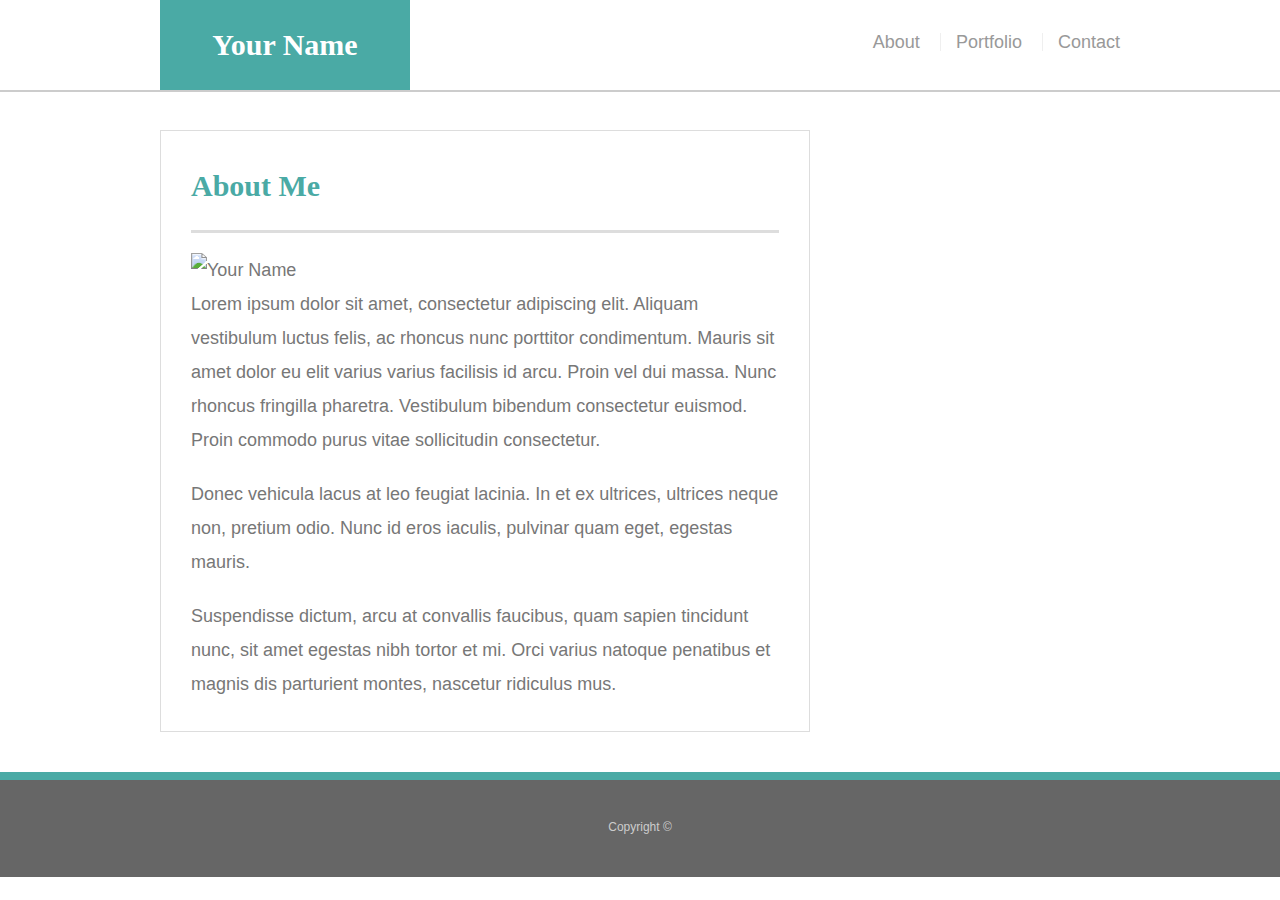
==== index.html @ ed4b4041 "adding html, css and images" ====
<!doctype html>
<html lang="en-us">

<head>
  <meta charset="UTF-8">
  <title>About | Your Name</title>
  <link rel="stylesheet" type="text/css" href="assets/css/reset.css">
  <link rel="stylesheet" type="text/css" href="assets/css/style.css">
</head>

<body>

  <header id="masthead">
    <div class="container">
      <a href="index.html" id="logo">Your Name</a>
      <nav>
        <a href="index.html">About</a>
        <a href="portfolio.html">Portfolio</a>
        <a href="contact.html">Contact</a>
      </nav>
    </div>
  </header>

  <div id="main-container" class="container">
    <section class="main-section">
      <h1>About Me</h1>

      <img src="assets/images/cat.jpg" class="auth-image" alt="Your Name">

      <p>Lorem ipsum dolor sit amet, consectetur adipiscing elit. Aliquam vestibulum luctus felis, ac rhoncus nunc porttitor condimentum. Mauris sit amet dolor eu elit varius varius facilisis id arcu. Proin vel dui massa. Nunc rhoncus fringilla pharetra. Vestibulum bibendum consectetur euismod. Proin commodo purus vitae sollicitudin consectetur.</p>

      <p>Donec vehicula lacus at leo feugiat lacinia. In et ex ultrices, ultrices neque non, pretium odio. Nunc id eros iaculis, pulvinar quam eget, egestas mauris.</p>

      <p>Suspendisse dictum, arcu at convallis faucibus, quam sapien tincidunt nunc, sit amet egestas nibh tortor et mi. Orci varius natoque penatibus et magnis dis parturient montes, nascetur ridiculus mus.</p>

    </section>

  </div>

  <footer>
    <div class="container">
      Copyright &copy;
    </div>
  </footer>
</body>

</html>
---- assets/css/style.css ----
body {
  font-family: Arial, "Helvetica Neue", Helvetica, sans-serif;
  font-size: 18px;
  line-height: 34px;
  color: #777;
  background: url("../images/concrete_seamless.png");
}

* {
  box-sizing: border-box;
  margin: 0;
}

/* sticky footer styling */

/* https://css-tricks.com/snippets/css/sticky-footer/ */

html,
body {
  height: 100%;
}

.wrapper {
  height: auto !important;
  height: 100%;
  min-height: 100%;
  margin: 0 auto -105px;
}

footer,
.push {
  height: 105px;
}

/* end sticky footer styling */

/* start hover styling */

#logo:hover,
input[type=submit]:hover {
  background: #5e7f7e;
}

nav a:hover {
  color: #5e7f7e;
}

.social:hover {
  cursor: pointer;
  opacity: 0.8;
}

/* end hover styling */

/* general styling */

.container {
  width: 100%;
  max-width: 960px;
  margin: 0 auto;
  clear: both;
}

h1,
h2,
h3,
p {
  margin-bottom: 20px;
}

p:last-child {
  margin-bottom: 0;
}

h1,
h2,
h3 {
  font-family: Georgia, Times, "Times New Roman", serif;
  font-weight: 700;
  color: #4aaaa5;
}

h1 {
  padding-bottom: 20px;
  font-size: 30px;
  line-height: 49px;
  border-bottom: 3px solid #ddd;
}

h2,
h3 {
  font-size: 22px;
}

/* header */

#masthead {
  position: fixed;
  z-index: 99;
  width: 100%;
  margin: 0 0 30px;
  overflow: auto;
  color: #fff;
  background: #fff;
  border-bottom: 2px solid #ccc;
}

#logo {
  float: left;
  width: 250px;
  height: 90px;
  font-family: Georgia, Times, "Times New Roman", serif;
  font-size: 30px;
  font-weight: 700;
  line-height: 90px;
  color: #fff;
  text-align: center;
  text-decoration: none;
  background: #4aaaa5;
}

nav {
  float: right;
  margin-top: 25px;
}

nav a {
  display: inline-block;
  padding-left: 15px;
  margin-left: 15px;
  line-height: 18px;
  color: #999;
  text-decoration: none;
  border-left: 1px solid #efefef;
}

nav a:first-child {
  border-left: 0 none;
}

/* footer */

footer {
  padding: 30px 0;
  clear: both;
  font-size: 12px;
  color: #fff;
  color: #ccc;
  text-align: center;
  background: #666;
  border-top: 8px solid #4aaaa5;
}

/* sidebar */

.sidebar {
  float: right;
  width: 100%;
  max-width: 270px;
  padding: 30px;
  margin-bottom: 20px;
  background: #fff;
  border: 1px solid #ddd;
}

h3,
.sidebar h2 {
  padding-bottom: 20px;
  margin-bottom: 15px;
  line-height: 22px;
  border-bottom: 2px solid #eee;
}

.social {
  width: 62px;
  height: 62px;
  margin-top: 8px;
  margin-right: 5px;
}

.social:last-child {
  margin-right: 0;
}

/* main */

#main-container {
  padding-top: 130px;
}

.main-section {
  float: left;
  width: 100%;
  max-width: 650px;
  padding: 30px;
  margin: 0 0 40px;
  background: #fff;
  border: 1px solid #ddd;
}

/* contact page */

#contact-form ul {
  margin-bottom: 20px;
}

#contact-form li {
  margin-bottom: 10px;
}

label,
input[type=text],
input[type=email],
textarea {
  display: block;
  width: 100%;
}

input[type=text],
input[type=email],
textarea {
  height: 35px;
  padding: 0 10px;
  font-size: 14px;
  border: 1px solid #ddd;
}

textarea {
  height: 200px;
}

input[type=submit] {
  padding: 10px 30px;
  font-size: 18px;
  color: #fff;
  cursor: pointer;
  background: #4aaaa5;
  border: 0 none;
}
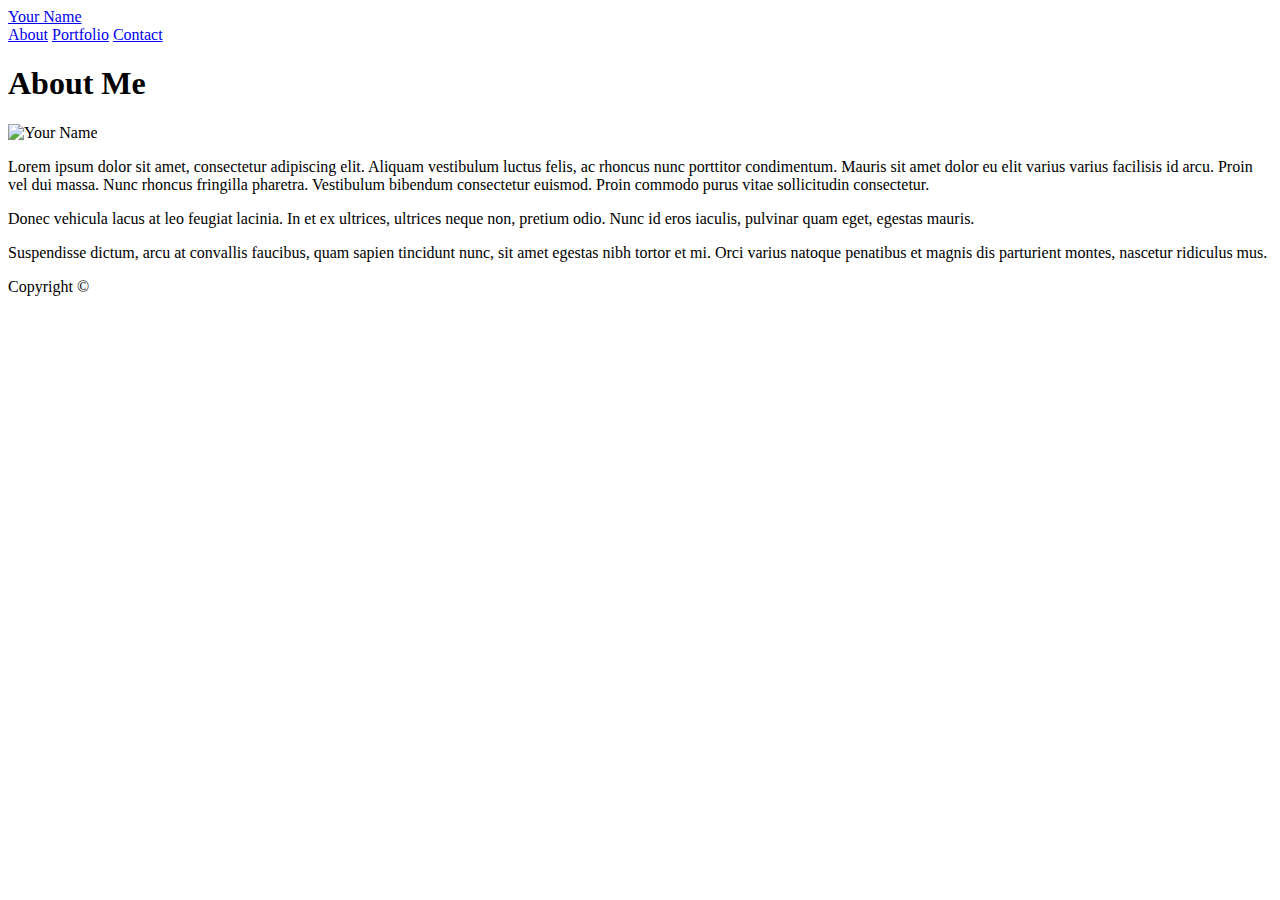
==== commit 9644dd54: "changed file paths for reset and style.css and update titles in head tags" ====
--- a/index.html
+++ b/index.html
@@ -3,9 +3,9 @@
 
 <head>
   <meta charset="UTF-8">
-  <title>About | Your Name</title>
-  <link rel="stylesheet" type="text/css" href="assets/css/reset.css">
-  <link rel="stylesheet" type="text/css" href="assets/css/style.css">
+  <title>About | Joseph Ragno III</title>
+  <link rel="stylesheet" type="text/css" href="/Users/joe/Desktop/code/myPortfolio/assets/css/reset.css">
+  <link rel="stylesheet" type="text/css" href="/Users/joe/Desktop/code/myPortfolio/assets/css/style.css">
 </head>
 
 <body>
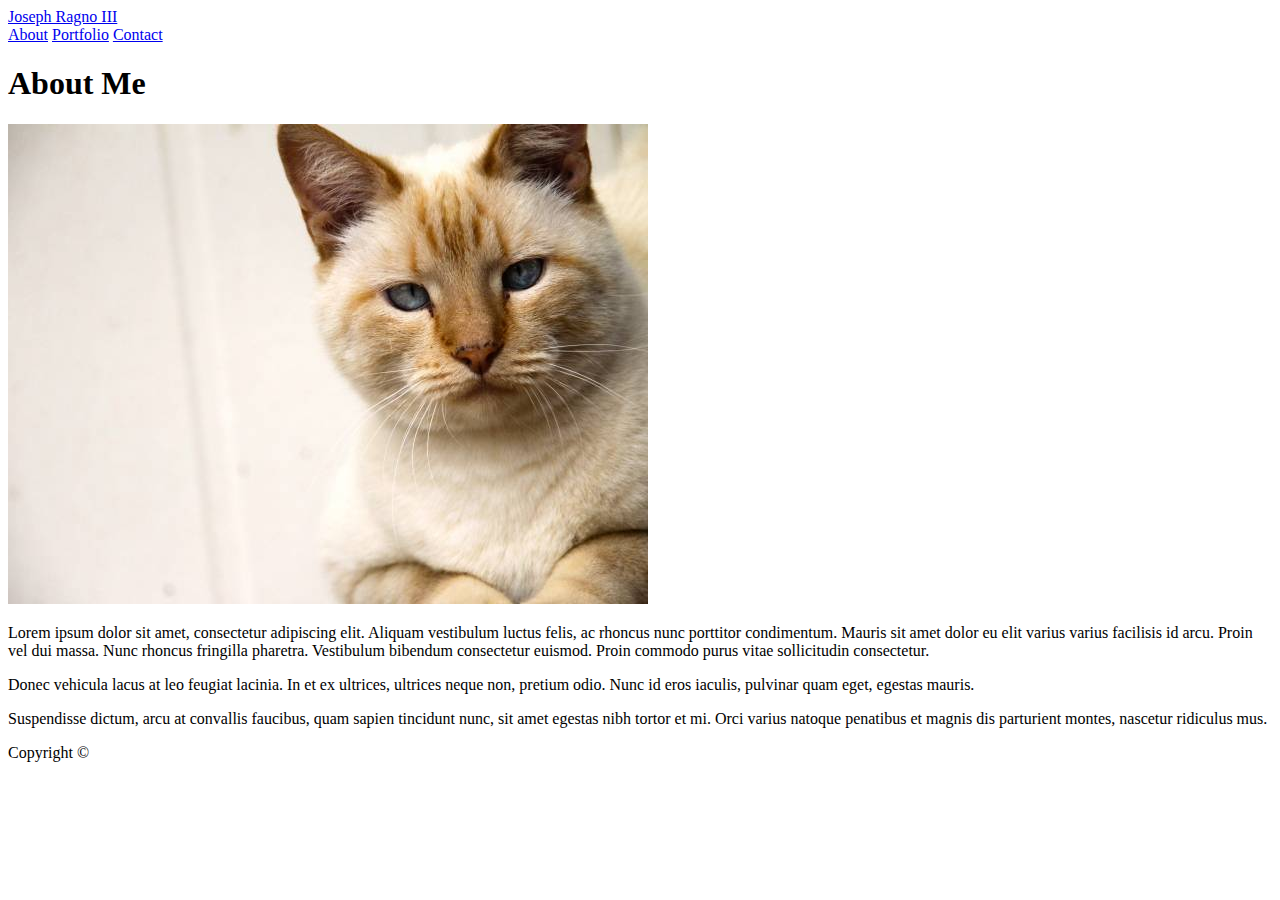
==== commit 1e6297dd: "changed names in header" ====
--- a/index.html
+++ b/index.html
@@ -12,7 +12,7 @@
 
   <header id="masthead">
     <div class="container">
-      <a href="index.html" id="logo">Your Name</a>
+      <a href="index.html" id="logo">Joseph Ragno III</a>
       <nav>
         <a href="index.html">About</a>
         <a href="portfolio.html">Portfolio</a>
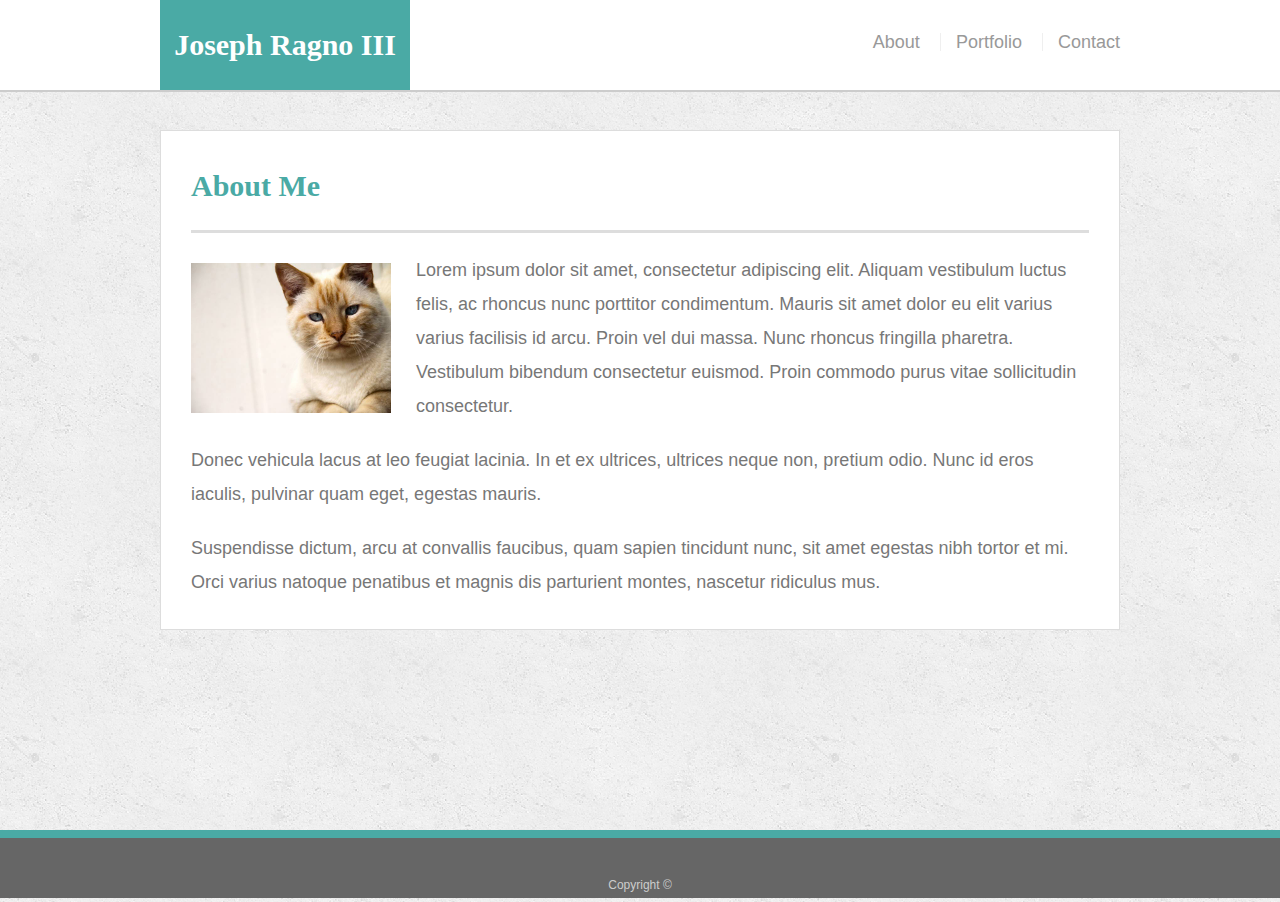
==== commit 5a9c03c7: "updated links in head" ====
--- a/index.html
+++ b/index.html
@@ -4,8 +4,8 @@
 <head>
   <meta charset="UTF-8">
   <title>About | Joseph Ragno III</title>
-  <link rel="stylesheet" type="text/css" href="/Users/joe/Desktop/code/myPortfolio/assets/css/reset.css">
-  <link rel="stylesheet" type="text/css" href="/Users/joe/Desktop/code/myPortfolio/assets/css/style.css">
+  <link rel="stylesheet" type="text/css" href="assets/css/reset.css">
+  <link rel="stylesheet" type="text/css" href="assets/css/style.css">
 </head>
 
 <body>
--- a/assets/css/style.css
+++ b/assets/css/style.css
@@ -0,0 +1,291 @@
+body {
+ font-family: Arial, "Helvetica Neue", Helvetica, sans-serif;
+ font-size: 18px;
+ line-height: 34px;
+ color: #777;
+ background: url("../images/concrete_seamless.png");
+}
+
+* {
+ box-sizing: border-box;
+}
+
+/* general */
+
+.container {
+ width: 100%;
+ max-width: 960px;
+ margin: 0 auto;
+ clear: both;
+}
+
+h1,
+h2,
+h3,
+p {
+ margin-bottom: 20px;
+}
+
+p:last-child {
+ margin-bottom: 0;
+}
+
+h1,
+h2,
+h3 {
+ font-family: Georgia, Times, "Times New Roman", serif;
+ font-weight: 700;
+ color: #4aaaa5;
+}
+
+h1 {
+ padding-bottom: 20px;
+ font-size: 30px;
+ line-height: 49px;
+ border-bottom: 3px solid #ddd;
+}
+
+h2,
+h3 {
+ font-size: 22px;
+}
+
+/* header */
+
+#masthead {
+ position: fixed;
+ z-index: 99;
+ width: 100%;
+ margin: 0 0 30px;
+ overflow: auto;
+ color: #fff;
+ background: #fff;
+ border-bottom: 2px solid #ccc;
+}
+
+#logo {
+ float: left;
+ width: 250px;
+ height: 90px;
+ font-family: Georgia, Times, "Times New Roman", serif;
+ font-size: 30px;
+ font-weight: 700;
+ line-height: 90px;
+ color: #fff;
+ text-align: center;
+ text-decoration: none;
+ background: #4aaaa5;
+}
+
+nav {
+ float: right;
+ margin-top: 25px;
+}
+
+nav a {
+ display: inline-block;
+ padding-left: 15px;
+ margin-left: 15px;
+ line-height: 18px;
+ color: #999;
+ text-decoration: none;
+ border-left: 1px solid #efefef;
+}
+
+nav a:first-child {
+ border-left: 0 none;
+}
+
+/* footer */
+
+footer {
+ padding: 30px 0;
+ clear: both;
+ font-size: 12px;
+ color: #fff;
+ color: #ccc;
+ text-align: center;
+ background: #666;
+ border-top: 8px solid #4aaaa5;
+ height: 50px;
+}
+
+h3, h2 {
+ padding-bottom: 20px;
+ margin-bottom: 15px;
+ line-height: 22px;
+ border-bottom: 2px solid #eee;
+}
+
+/* main */
+
+#main-container {
+ padding-top: 130px;
+ min-height: calc(100vh - 70px);
+}
+
+.main-section {
+ float: left;
+ width: 100%;
+ max-width: 960px;
+ padding: 30px;
+ margin: 0 0 40px;
+ background: #fff;
+ border: 1px solid #ddd;
+}
+
+/* portfolio page */
+
+.work {
+ position: relative;
+ float: left;
+ width: 274px;
+ margin: 20px 0 25px;
+ overflow: auto;
+}
+
+.work:nth-child(even) {
+ margin-right: 40px;
+}
+
+.work img {
+ width: 100%;
+ border: 0 none;
+ opacity: 0.8;
+}
+
+.work h3 {
+ position: absolute;
+ bottom: 20px;
+ width: 100%;
+ padding: 15px;
+ margin-bottom: 0;
+ font-weight: 300;
+ line-height: 30px;
+ color: #fff;
+ text-align: center;
+ background: #4aaaa5;
+ border-bottom: 0;
+}
+
+.auth-image {
+ float: left;
+ width: 200px;
+ height: auto;
+ margin-top: 10px;
+ margin-right: 25px;
+}
+
+/* contact page */
+
+#contact-form ul {
+ margin-bottom: 20px;
+}
+
+#contact-form li {
+ margin-bottom: 10px;
+}
+
+label,
+input[type=text],
+input[type=email],
+textarea {
+ display: block;
+ width: 100%;
+}
+
+input[type=text],
+input[type=email],
+textarea {
+ height: 35px;
+ padding: 0 10px;
+ font-size: 14px;
+ border: 1px solid #ddd;
+}
+
+textarea {
+ height: 200px;
+}
+
+input[type=submit] {
+ padding: 10px 30px;
+ font-size: 18px;
+ color: #fff;
+ cursor: pointer;
+ background: #4aaaa5;
+ border: 0 none;
+}
+
+@media only screen and (max-width: 640px) {
+ #masthead {
+     position: static;
+     margin-bottom: 20px;
+ }
+
+ .container {
+     padding: 0;
+ }
+
+ #logo, .work, .auth-image {
+     width: 100%;
+ }
+
+ nav {
+     text-align: center;
+     width: 100%;
+     margin: 15px 0;
+ }
+
+ #main-container {
+     padding-top: 0;
+ }
+}
+
+@media only screen and (max-width: 768px) {
+ .main-section, .sidebar {
+     max-width: 100%;
+ }
+
+ #main-container {
+     overflow: auto;
+ }
+
+ .sidebar {
+     margin-bottom: 40px;
+ }
+
+ .work {
+     width: 47%;
+     margin-bottom: 10px;
+     margin-right:0;
+     float: right 0;
+ }
+
+ .auth-image {
+     width: 50%;
+ }
+}
+
+@media only screen and (max-width: 980px) {
+ .container {
+       padding: 0 20px;
+       max-width: 768px;
+ }
+
+ #main-container {
+     padding-top: 130px;
+ }
+
+ .main-section {
+     max-width: 420px;
+ }
+
+ .work {
+     width: 100%
+ }
+
+ .auth-image {
+     width: 100%;
+     margin-bottom: 20px;
+ }
+}
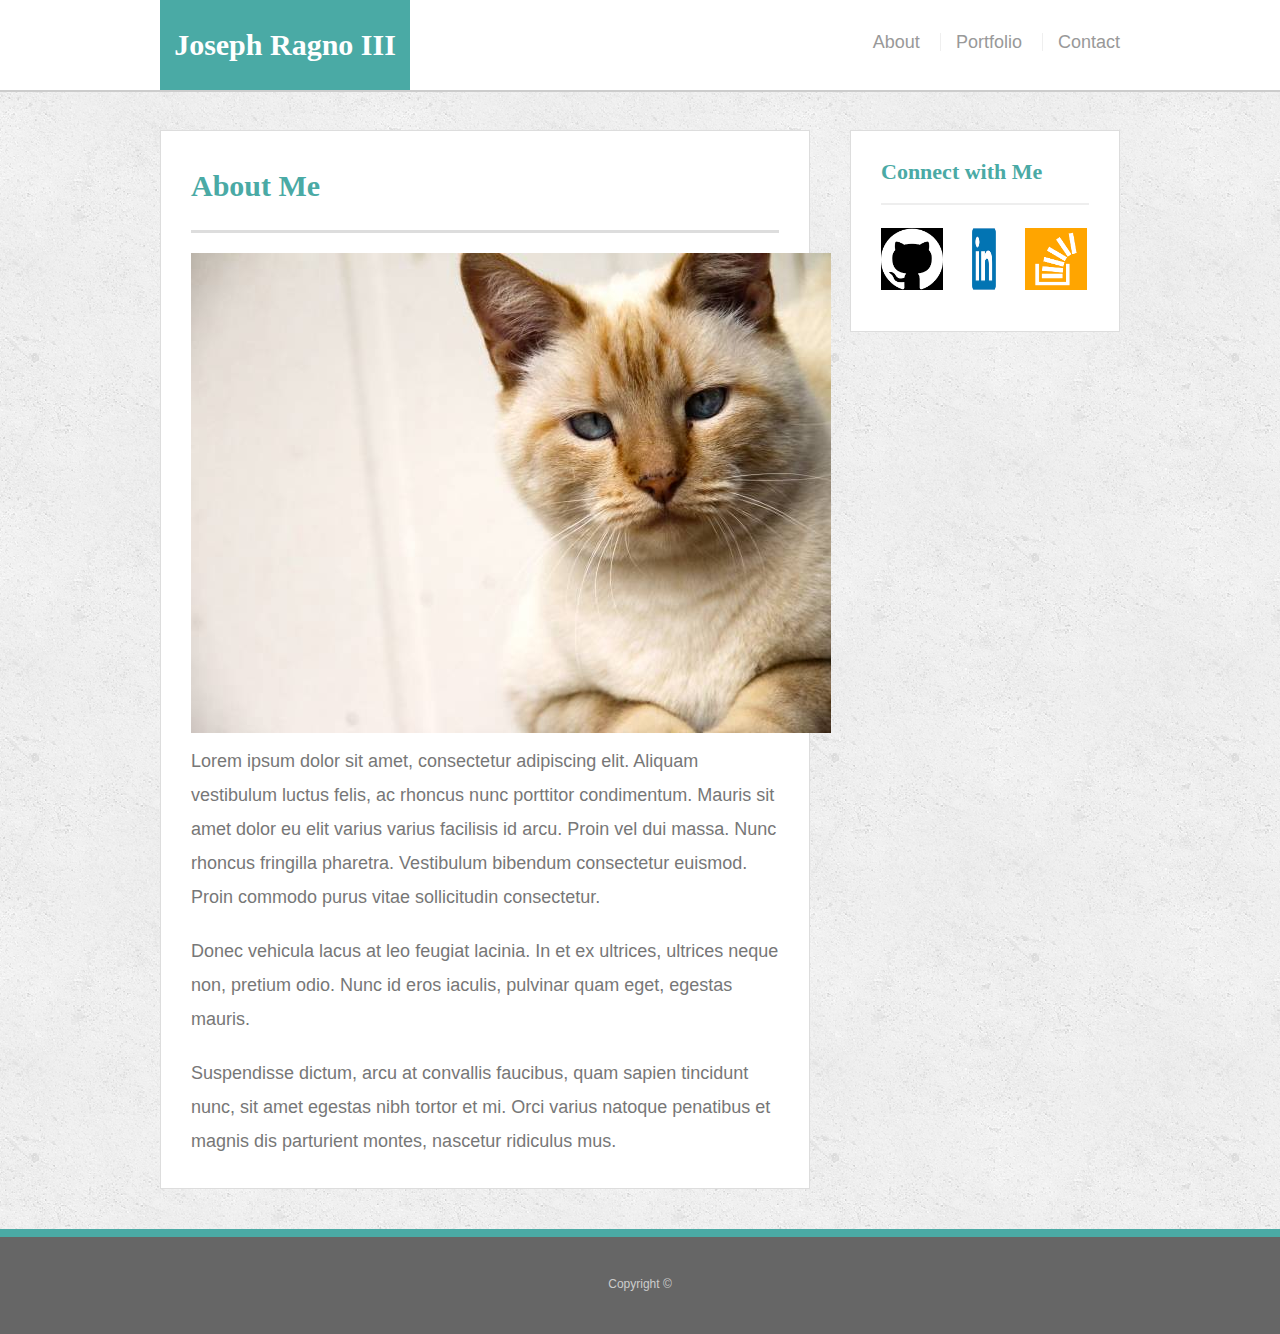
==== commit 1f86c238: "fixed contact page" ====
--- a/index.html
+++ b/index.html
@@ -21,25 +21,39 @@
     </div>
   </header>
 
-  <div id="main-container" class="container">
-    <section class="main-section">
-      <h1>About Me</h1>
+  <div class="wrapper">
+    <div id="main-container" class="container">
+      <section class="main-section">
+        <h1>About Me</h1>
+  
+        <img src="assets/images/cat.jpg" class="auth-image" alt="Your Name">
+  
+        <p>Lorem ipsum dolor sit amet, consectetur adipiscing elit. Aliquam vestibulum luctus felis, ac rhoncus nunc porttitor condimentum. Mauris sit amet dolor eu elit varius varius facilisis id arcu. Proin vel dui massa. Nunc rhoncus fringilla pharetra. Vestibulum bibendum consectetur euismod. Proin commodo purus vitae sollicitudin consectetur.</p>
+  
+        <p>Donec vehicula lacus at leo feugiat lacinia. In et ex ultrices, ultrices neque non, pretium odio. Nunc id eros iaculis, pulvinar quam eget, egestas mauris.</p>
+  
+        <p>Suspendisse dictum, arcu at convallis faucibus, quam sapien tincidunt nunc, sit amet egestas nibh tortor et mi. Orci varius natoque penatibus et magnis dis parturient montes, nascetur ridiculus mus.</p>
+  
+      </section>
+  
 
-      <img src="assets/images/cat.jpg" class="auth-image" alt="Your Name">
+      <section class="sidebar">
+        <div id="connect">
+          <h2>Connect with Me</h2>
 
-      <p>Lorem ipsum dolor sit amet, consectetur adipiscing elit. Aliquam vestibulum luctus felis, ac rhoncus nunc porttitor condimentum. Mauris sit amet dolor eu elit varius varius facilisis id arcu. Proin vel dui massa. Nunc rhoncus fringilla pharetra. Vestibulum bibendum consectetur euismod. Proin commodo purus vitae sollicitudin consectetur.</p>
+          <img src="assets/images/github-logo.png" class="social" alt="Github">
+          <img src="assets/images/linkedin-logo.png" class="social" alt="LinkedIn">
+          <img src="assets/images/stackoverflow-logo.png" class="social" alt="Stack Overflow">
+        </div>
+      </section>
 
-      <p>Donec vehicula lacus at leo feugiat lacinia. In et ex ultrices, ultrices neque non, pretium odio. Nunc id eros iaculis, pulvinar quam eget, egestas mauris.</p>
-
-      <p>Suspendisse dictum, arcu at convallis faucibus, quam sapien tincidunt nunc, sit amet egestas nibh tortor et mi. Orci varius natoque penatibus et magnis dis parturient montes, nascetur ridiculus mus.</p>
-
-    </section>
-
+      <div class="push"></div>
+    </div>
   </div>
 
   <footer>
     <div class="container">
-      Copyright &copy;
+      Copyright &copy; 
     </div>
   </footer>
 </body>
--- a/assets/css/style.css
+++ b/assets/css/style.css
@@ -1,291 +1,288 @@
 body {
- font-family: Arial, "Helvetica Neue", Helvetica, sans-serif;
- font-size: 18px;
- line-height: 34px;
- color: #777;
- background: url("../images/concrete_seamless.png");
-}
-
-* {
- box-sizing: border-box;
-}
-
-/* general */
-
-.container {
- width: 100%;
- max-width: 960px;
- margin: 0 auto;
- clear: both;
-}
-
-h1,
-h2,
-h3,
-p {
- margin-bottom: 20px;
-}
-
-p:last-child {
- margin-bottom: 0;
-}
-
-h1,
-h2,
-h3 {
- font-family: Georgia, Times, "Times New Roman", serif;
- font-weight: 700;
- color: #4aaaa5;
-}
-
-h1 {
- padding-bottom: 20px;
- font-size: 30px;
- line-height: 49px;
- border-bottom: 3px solid #ddd;
-}
-
-h2,
-h3 {
- font-size: 22px;
-}
-
-/* header */
-
-#masthead {
- position: fixed;
- z-index: 99;
- width: 100%;
- margin: 0 0 30px;
- overflow: auto;
- color: #fff;
- background: #fff;
- border-bottom: 2px solid #ccc;
-}
-
-#logo {
- float: left;
- width: 250px;
- height: 90px;
- font-family: Georgia, Times, "Times New Roman", serif;
- font-size: 30px;
- font-weight: 700;
- line-height: 90px;
- color: #fff;
- text-align: center;
- text-decoration: none;
- background: #4aaaa5;
-}
-
-nav {
- float: right;
- margin-top: 25px;
-}
-
-nav a {
- display: inline-block;
- padding-left: 15px;
- margin-left: 15px;
- line-height: 18px;
- color: #999;
- text-decoration: none;
- border-left: 1px solid #efefef;
-}
-
-nav a:first-child {
- border-left: 0 none;
-}
-
-/* footer */
-
-footer {
- padding: 30px 0;
- clear: both;
- font-size: 12px;
- color: #fff;
- color: #ccc;
- text-align: center;
- background: #666;
- border-top: 8px solid #4aaaa5;
- height: 50px;
-}
-
-h3, h2 {
- padding-bottom: 20px;
- margin-bottom: 15px;
- line-height: 22px;
- border-bottom: 2px solid #eee;
-}
-
-/* main */
-
-#main-container {
- padding-top: 130px;
- min-height: calc(100vh - 70px);
-}
-
-.main-section {
- float: left;
- width: 100%;
- max-width: 960px;
- padding: 30px;
- margin: 0 0 40px;
- background: #fff;
- border: 1px solid #ddd;
-}
-
-/* portfolio page */
-
-.work {
- position: relative;
- float: left;
- width: 274px;
- margin: 20px 0 25px;
- overflow: auto;
-}
-
-.work:nth-child(even) {
- margin-right: 40px;
-}
-
-.work img {
- width: 100%;
- border: 0 none;
- opacity: 0.8;
-}
-
-.work h3 {
- position: absolute;
- bottom: 20px;
- width: 100%;
- padding: 15px;
- margin-bottom: 0;
- font-weight: 300;
- line-height: 30px;
- color: #fff;
- text-align: center;
- background: #4aaaa5;
- border-bottom: 0;
-}
-
-.auth-image {
- float: left;
- width: 200px;
- height: auto;
- margin-top: 10px;
- margin-right: 25px;
-}
-
-/* contact page */
-
-#contact-form ul {
- margin-bottom: 20px;
-}
-
-#contact-form li {
- margin-bottom: 10px;
-}
-
-label,
-input[type=text],
-input[type=email],
-textarea {
- display: block;
- width: 100%;
-}
-
-input[type=text],
-input[type=email],
-textarea {
- height: 35px;
- padding: 0 10px;
- font-size: 14px;
- border: 1px solid #ddd;
-}
-
-textarea {
- height: 200px;
-}
-
-input[type=submit] {
- padding: 10px 30px;
- font-size: 18px;
- color: #fff;
- cursor: pointer;
- background: #4aaaa5;
- border: 0 none;
-}
-
-@media only screen and (max-width: 640px) {
- #masthead {
-     position: static;
-     margin-bottom: 20px;
- }
-
- .container {
-     padding: 0;
- }
-
- #logo, .work, .auth-image {
-     width: 100%;
- }
-
- nav {
-     text-align: center;
-     width: 100%;
-     margin: 15px 0;
- }
-
- #main-container {
-     padding-top: 0;
- }
-}
-
-@media only screen and (max-width: 768px) {
- .main-section, .sidebar {
-     max-width: 100%;
- }
-
- #main-container {
-     overflow: auto;
- }
-
- .sidebar {
-     margin-bottom: 40px;
- }
-
- .work {
-     width: 47%;
-     margin-bottom: 10px;
-     margin-right:0;
-     float: right 0;
- }
-
- .auth-image {
-     width: 50%;
- }
-}
-
-@media only screen and (max-width: 980px) {
- .container {
-       padding: 0 20px;
-       max-width: 768px;
- }
-
- #main-container {
-     padding-top: 130px;
- }
-
- .main-section {
-     max-width: 420px;
- }
-
- .work {
-     width: 100%
- }
-
- .auth-image {
-     width: 100%;
-     margin-bottom: 20px;
- }
-}
+    font-family: Arial, "Helvetica Neue", Helvetica, sans-serif;
+    font-size: 18px;
+    line-height: 34px;
+    color: #777;
+    background: url("../images/concrete_seamless.png");
+  }
+  
+  * {
+    box-sizing: border-box;
+    margin: 0;
+  }
+  
+  /* sticky footer styling */
+  
+  /* https://css-tricks.com/snippets/css/sticky-footer/ */
+  
+  html,
+  body {
+    height: 100%;
+  }
+  
+  .wrapper {
+    height: auto !important;
+    height: 100%;
+    min-height: 100%;
+    margin: 0 auto -105px;
+  }
+  
+  footer,
+  .push {
+    height: 105px;
+  }
+  
+  /* end sticky footer styling */
+  
+  /* start hover styling */
+  
+  #logo:hover,
+  input[type=submit]:hover {
+    background: #5e7f7e;
+  }
+  
+  nav a:hover {
+    color: #5e7f7e;
+  }
+  
+  .social:hover {
+    cursor: pointer;
+    opacity: 0.8;
+  }
+  
+  /* end hover styling */
+  
+  /* general styling */
+  
+  .container {
+    width: 100%;
+    max-width: 960px;
+    margin: 0 auto;
+    clear: both;
+  }
+  
+  h1,
+  h2,
+  h3,
+  p {
+    margin-bottom: 20px;
+  }
+  
+  p:last-child {
+    margin-bottom: 0;
+  }
+  
+  h1,
+  h2,
+  h3 {
+    font-family: Georgia, Times, "Times New Roman", serif;
+    font-weight: 700;
+    color: #4aaaa5;
+  }
+  
+  h1 {
+    padding-bottom: 20px;
+    font-size: 30px;
+    line-height: 49px;
+    border-bottom: 3px solid #ddd;
+  }
+  
+  h2,
+  h3 {
+    font-size: 22px;
+  }
+  
+  /* header */
+  
+  #masthead {
+    position: fixed;
+    z-index: 99;
+    width: 100%;
+    margin: 0 0 30px;
+    overflow: auto;
+    color: #fff;
+    background: #fff;
+    border-bottom: 2px solid #ccc;
+  }
+  
+  #logo {
+    float: left;
+    width: 250px;
+    height: 90px;
+    font-family: Georgia, Times, "Times New Roman", serif;
+    font-size: 30px;
+    font-weight: 700;
+    line-height: 90px;
+    color: #fff;
+    text-align: center;
+    text-decoration: none;
+    background: #4aaaa5;
+  }
+  
+  nav {
+    float: right;
+    margin-top: 25px;
+  }
+  
+  nav a {
+    display: inline-block;
+    padding-left: 15px;
+    margin-left: 15px;
+    line-height: 18px;
+    color: #999;
+    text-decoration: none;
+    border-left: 1px solid #efefef;
+  }
+  
+  nav a:first-child {
+    border-left: 0 none;
+  }
+  
+  /* footer */
+  
+  footer {
+    padding: 30px 0;
+    clear: both;
+    font-size: 12px;
+    color: #fff;
+    color: #ccc;
+    text-align: center;
+    background: #666;
+    border-top: 8px solid #4aaaa5;
+  }
+  
+  /* sidebar */
+  
+  .sidebar {
+    float: right;
+    width: 100%;
+    max-width: 270px;
+    padding: 30px;
+    margin-bottom: 20px;
+    background: #fff;
+    border: 1px solid #ddd;
+  }
+  
+  h3,
+  .sidebar h2 {
+    padding-bottom: 20px;
+    margin-bottom: 15px;
+    line-height: 22px;
+    border-bottom: 2px solid #eee;
+  }
+  
+  .social {
+    width: 62px;
+    height: 62px;
+    margin-top: 8px;
+    margin-right: 5px;
+  }
+  
+  .social:last-child {
+    margin-right: 0;
+  }
+  
+  /* main */
+  
+  #main-container {
+    padding-top: 130px;
+  }
+  
+  .main-section {
+    float: left;
+    width: 100%;
+    max-width: 650px;
+    padding: 30px;
+    margin: 0 0 40px;
+    background: #fff;
+    border: 1px solid #ddd;
+  }
+  
+  /* contact page */
+  
+  #contact-form ul {
+    margin-bottom: 20px;
+  }
+  
+  #contact-form li {
+    margin-bottom: 10px;
+  }
+  
+  label,
+  input[type=text],
+  input[type=email],
+  textarea {
+    display: block;
+    width: 100%;
+  }
+  
+  input[type=text],
+  input[type=email],
+  textarea {
+    height: 35px;
+    padding: 0 10px;
+    font-size: 14px;
+    border: 1px solid #ddd;
+  }
+  
+  textarea {
+    height: 200px;
+  }
+  
+  input[type=submit] {
+    padding: 10px 30px;
+    font-size: 18px;
+    color: #fff;
+    cursor: pointer;
+    background: #4aaaa5;
+    border: 0 none;
+  }
+  
+  @media only screen and (max-width: 768px) {
+    .main-section, .sidebar {
+        max-width: 100%;
+    }
+   
+    #main-container {
+        overflow: auto;
+    }
+   
+    .sidebar {
+        margin-bottom: 40px;
+    }
+   
+    .work {
+        width: 47%;
+        margin-bottom: 10px;
+        margin-right:0;
+        float: right 0;
+    }
+    
+    .auth-image {
+        width: 50%;
+    }
+   }
+   
+   @media only screen and (max-width: 980px) {
+    .container {
+          padding: 0 20px;
+          max-width: 768px;
+    }
+   
+    #main-container {
+        padding-top: 130px;
+    }
+   
+    .main-section {
+        max-width: 420px;
+    }
+   
+    .work {
+        width: 100%
+    }
+   
+    .auth-image {
+        width: 100%;
+        margin-bottom: 20px;
+    }
+   }  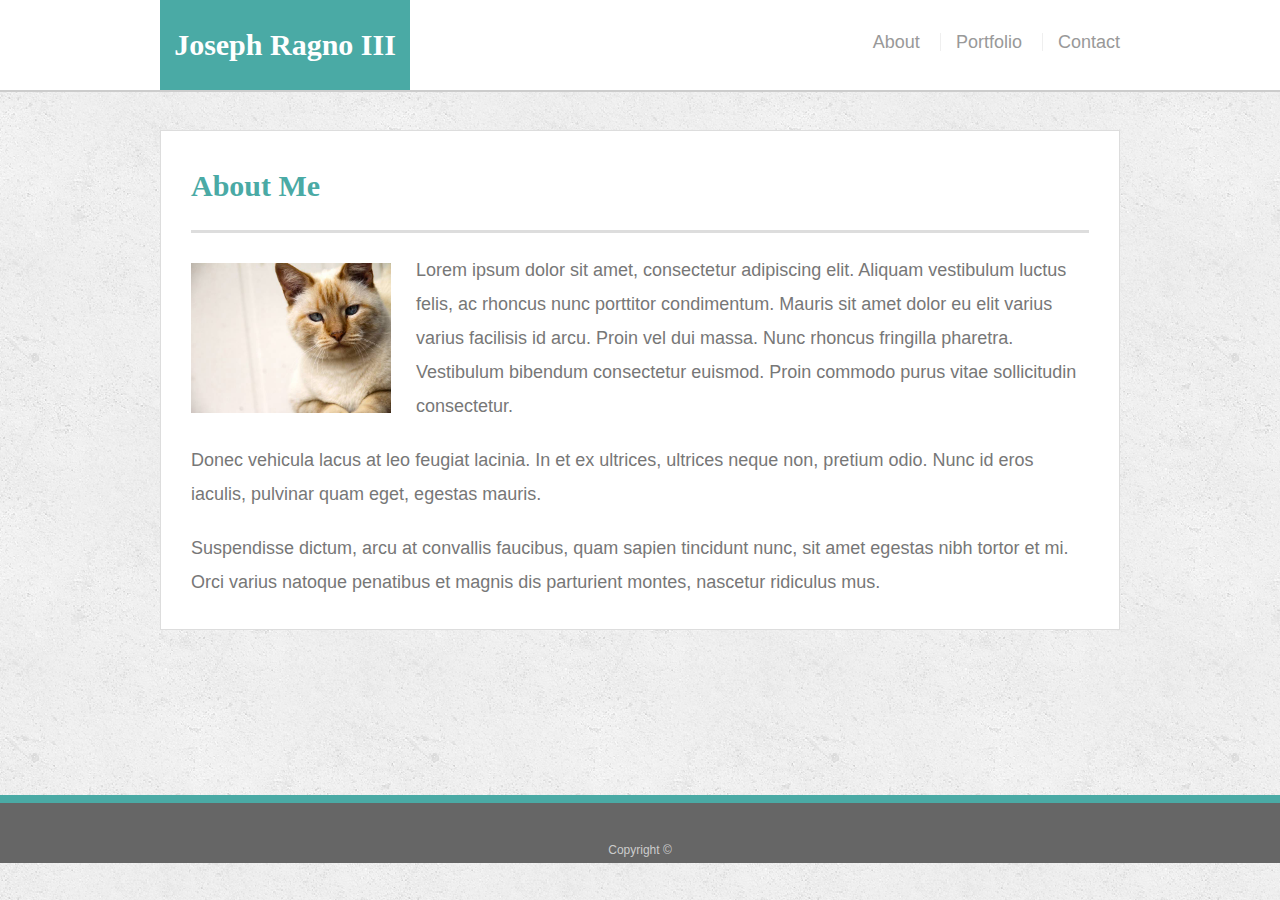
==== commit 035790f8: "added more projects to portfolio.html" ====
--- a/index.html
+++ b/index.html
@@ -36,17 +36,6 @@
   
       </section>
   
-
-      <section class="sidebar">
-        <div id="connect">
-          <h2>Connect with Me</h2>
-
-          <img src="assets/images/github-logo.png" class="social" alt="Github">
-          <img src="assets/images/linkedin-logo.png" class="social" alt="LinkedIn">
-          <img src="assets/images/stackoverflow-logo.png" class="social" alt="Stack Overflow">
-        </div>
-      </section>
-
       <div class="push"></div>
     </div>
   </div>
--- a/assets/css/style.css
+++ b/assets/css/style.css
@@ -1,288 +1,366 @@
 body {
-    font-family: Arial, "Helvetica Neue", Helvetica, sans-serif;
-    font-size: 18px;
-    line-height: 34px;
-    color: #777;
-    background: url("../images/concrete_seamless.png");
+  font-family: Arial, "Helvetica Neue", Helvetica, sans-serif;
+  font-size: 18px;
+  line-height: 34px;
+  color: #777;
+  background: url("../images/concrete_seamless.png");
+ }
+ 
+ * {
+  box-sizing: border-box;
+ }
+
+ /* sticky footer styling */
+
+/* https://css-tricks.com/snippets/css/sticky-footer/ */
+
+html,
+body {
+  height: 100%;
+}
+
+.wrapper {
+  height: auto !important;
+  height: 100%;
+  min-height: 100%;
+  margin: 0 auto -105px;
+}
+
+footer,
+.push {
+  height: 105px;
+}
+
+/* end sticky footer styling */
+
+/* start hover styling */
+
+#logo:hover,
+input[type=submit]:hover {
+  background: #5e7f7e;
+}
+
+nav a:hover {
+  color: #5e7f7e;
+}
+
+.social:hover {
+  cursor: pointer;
+  opacity: 0.8;
+}
+
+/* end hover styling */
+
+ 
+ /* general */
+ 
+ .container {
+  width: 100%;
+  max-width: 960px;
+  margin: 0 auto;
+  clear: both;
+ }
+ 
+ h1,
+ h2,
+ h3,
+ p {
+  margin-bottom: 20px;
+ }
+ 
+ p:last-child {
+  margin-bottom: 0;
+ }
+ 
+ h1,
+ h2,
+ h3 {
+  font-family: Georgia, Times, "Times New Roman", serif;
+  font-weight: 700;
+  color: #4aaaa5;
+ }
+ 
+ h1 {
+  padding-bottom: 20px;
+  font-size: 30px;
+  line-height: 49px;
+  border-bottom: 3px solid #ddd;
+ }
+ 
+ h2,
+ h3 {
+  font-size: 22px;
+ }
+ 
+ /* header */
+ 
+ #masthead {
+  position: fixed;
+  z-index: 99;
+  width: 100%;
+  margin: 0 0 30px;
+  overflow: auto;
+  color: #fff;
+  background: #fff;
+  border-bottom: 2px solid #ccc;
+ }
+ 
+ #logo {
+  float: left;
+  width: 250px;
+  height: 90px;
+  font-family: Georgia, Times, "Times New Roman", serif;
+  font-size: 30px;
+  font-weight: 700;
+  line-height: 90px;
+  color: #fff;
+  text-align: center;
+  text-decoration: none;
+  background: #4aaaa5;
+ }
+ 
+ nav {
+  float: right;
+  margin-top: 25px;
+ }
+ 
+ nav a {
+  display: inline-block;
+  padding-left: 15px;
+  margin-left: 15px;
+  line-height: 18px;
+  color: #999;
+  text-decoration: none;
+  border-left: 1px solid #efefef;
+ }
+ 
+ nav a:first-child {
+  border-left: 0 none;
+ }
+ 
+ /* footer */
+ 
+ footer {
+  padding: 30px 0;
+  clear: both;
+  font-size: 12px;
+  color: #fff;
+  color: #ccc;
+  text-align: center;
+  background: #666;
+  border-top: 8px solid #4aaaa5;
+  height: 50px;
+ }
+ 
+ h3, h2 {
+  padding-bottom: 20px;
+  margin-bottom: 15px;
+  line-height: 22px;
+  border-bottom: 2px solid #eee;
+ }
+
+ /* sidebar */
+
+.sidebar {
+  float: right;
+  width: 100%;
+  max-width: 270px;
+  padding: 30px;
+  margin-bottom: 20px;
+  background: #fff;
+  border: 1px solid #ddd;
+}
+
+h3,
+.sidebar h2 {
+  padding-bottom: 20px;
+  margin-bottom: 15px;
+  line-height: 22px;
+  border-bottom: 2px solid #eee;
+}
+
+.social {
+  width: 62px;
+  height: 62px;
+  margin-top: 8px;
+  margin-right: 5px;
+}
+
+.social:last-child {
+  margin-right: 0;
+}
+
+
+ 
+ /* main */
+ 
+ #main-container {
+  padding-top: 130px;
+  min-height: calc(100vh - 70px);
+ }
+ 
+ .main-section {
+  float: left;
+  width: 100%;
+  max-width: 960px;
+  padding: 30px;
+  margin: 0 0 40px;
+  background: #fff;
+  border: 1px solid #ddd;
+ }
+ 
+ /* portfolio page */
+ 
+ .work {
+  position: relative;
+  float: left;
+  width: 274px;
+  margin: 20px 0 25px;
+  overflow: auto;
+ }
+ 
+ .work:nth-child(even) {
+  margin-right: 40px;
+ }
+ 
+ .work img {
+  width: 100%;
+  border: 0 none;
+  opacity: 0.8;
+ }
+ 
+ .work h3 {
+  position: absolute;
+  bottom: 20px;
+  width: 100%;
+  padding: 15px;
+  margin-bottom: 0;
+  font-weight: 300;
+  line-height: 30px;
+  color: #fff;
+  text-align: center;
+  background: #4aaaa5;
+  border-bottom: 0;
+ }
+ 
+ .auth-image {
+  float: left;
+  width: 200px;
+  height: auto;
+  margin-top: 10px;
+  margin-right: 25px;
+ }
+ 
+ /* contact page */
+ 
+ #contact-form ul {
+  margin-bottom: 20px;
+ }
+ 
+ #contact-form li {
+  margin-bottom: 10px;
+ }
+ 
+ label,
+ input[type=text],
+ input[type=email],
+ textarea {
+  display: block;
+  width: 100%;
+ }
+ 
+ input[type=text],
+ input[type=email],
+ textarea {
+  height: 35px;
+  padding: 0 10px;
+  font-size: 14px;
+  border: 1px solid #ddd;
+ }
+ 
+ textarea {
+  height: 200px;
+ }
+ 
+ input[type=submit] {
+  padding: 10px 30px;
+  font-size: 18px;
+  color: #fff;
+  cursor: pointer;
+  background: #4aaaa5;
+  border: 0 none;
+ }
+ 
+ @media only screen and (max-width: 640px) {
+  #masthead {
+      position: static;
+      margin-bottom: 20px;
+  }
+ 
+  .container {
+      padding: 0;
+  }
+ 
+  #logo, .work, .auth-image {
+      width: 100%;
+  }
+ 
+  nav {
+      text-align: center;
+      width: 100%;
+      margin: 15px 0;
+  }
+ 
+  #main-container {
+      padding-top: 0;
+  }
+ }
+ 
+ @media only screen and (max-width: 768px) {
+  .main-section, .sidebar {
+      max-width: 100%;
+  }
+ 
+  #main-container {
+      overflow: auto;
+  }
+ 
+  .sidebar {
+      margin-bottom: 40px;
+  }
+ 
+  .work {
+      width: 47%;
+      margin-bottom: 10px;
+      margin-right:0;
+      float: right 0;
   }
   
-  * {
-    box-sizing: border-box;
-    margin: 0;
-  }
-  
-  /* sticky footer styling */
-  
-  /* https://css-tricks.com/snippets/css/sticky-footer/ */
-  
-  html,
-  body {
-    height: 100%;
-  }
-  
-  .wrapper {
-    height: auto !important;
-    height: 100%;
-    min-height: 100%;
-    margin: 0 auto -105px;
-  }
-  
-  footer,
-  .push {
-    height: 105px;
-  }
-  
-  /* end sticky footer styling */
-  
-  /* start hover styling */
-  
-  #logo:hover,
-  input[type=submit]:hover {
-    background: #5e7f7e;
-  }
-  
-  nav a:hover {
-    color: #5e7f7e;
-  }
-  
-  .social:hover {
-    cursor: pointer;
-    opacity: 0.8;
-  }
-  
-  /* end hover styling */
-  
-  /* general styling */
-  
+  .auth-image {
+      width: 50%;
+  }
+ }
+ 
+ @media only screen and (max-width: 980px) {
   .container {
-    width: 100%;
-    max-width: 960px;
-    margin: 0 auto;
-    clear: both;
-  }
-  
-  h1,
-  h2,
-  h3,
-  p {
-    margin-bottom: 20px;
-  }
-  
-  p:last-child {
-    margin-bottom: 0;
-  }
-  
-  h1,
-  h2,
-  h3 {
-    font-family: Georgia, Times, "Times New Roman", serif;
-    font-weight: 700;
-    color: #4aaaa5;
-  }
-  
-  h1 {
-    padding-bottom: 20px;
-    font-size: 30px;
-    line-height: 49px;
-    border-bottom: 3px solid #ddd;
-  }
-  
-  h2,
-  h3 {
-    font-size: 22px;
-  }
-  
-  /* header */
-  
-  #masthead {
-    position: fixed;
-    z-index: 99;
-    width: 100%;
-    margin: 0 0 30px;
-    overflow: auto;
-    color: #fff;
-    background: #fff;
-    border-bottom: 2px solid #ccc;
-  }
-  
-  #logo {
-    float: left;
-    width: 250px;
-    height: 90px;
-    font-family: Georgia, Times, "Times New Roman", serif;
-    font-size: 30px;
-    font-weight: 700;
-    line-height: 90px;
-    color: #fff;
-    text-align: center;
-    text-decoration: none;
-    background: #4aaaa5;
-  }
-  
-  nav {
-    float: right;
-    margin-top: 25px;
-  }
-  
-  nav a {
-    display: inline-block;
-    padding-left: 15px;
-    margin-left: 15px;
-    line-height: 18px;
-    color: #999;
-    text-decoration: none;
-    border-left: 1px solid #efefef;
-  }
-  
-  nav a:first-child {
-    border-left: 0 none;
-  }
-  
-  /* footer */
-  
-  footer {
-    padding: 30px 0;
-    clear: both;
-    font-size: 12px;
-    color: #fff;
-    color: #ccc;
-    text-align: center;
-    background: #666;
-    border-top: 8px solid #4aaaa5;
-  }
-  
-  /* sidebar */
-  
-  .sidebar {
-    float: right;
-    width: 100%;
-    max-width: 270px;
-    padding: 30px;
-    margin-bottom: 20px;
-    background: #fff;
-    border: 1px solid #ddd;
-  }
-  
-  h3,
-  .sidebar h2 {
-    padding-bottom: 20px;
-    margin-bottom: 15px;
-    line-height: 22px;
-    border-bottom: 2px solid #eee;
-  }
-  
-  .social {
-    width: 62px;
-    height: 62px;
-    margin-top: 8px;
-    margin-right: 5px;
-  }
-  
-  .social:last-child {
-    margin-right: 0;
-  }
-  
-  /* main */
-  
+        padding: 0 20px;
+        max-width: 768px;
+  }
+ 
   #main-container {
-    padding-top: 130px;
-  }
-  
+      padding-top: 130px;
+  }
+ 
   .main-section {
-    float: left;
-    width: 100%;
-    max-width: 650px;
-    padding: 30px;
-    margin: 0 0 40px;
-    background: #fff;
-    border: 1px solid #ddd;
-  }
-  
-  /* contact page */
-  
-  #contact-form ul {
-    margin-bottom: 20px;
-  }
-  
-  #contact-form li {
-    margin-bottom: 10px;
-  }
-  
-  label,
-  input[type=text],
-  input[type=email],
-  textarea {
-    display: block;
-    width: 100%;
-  }
-  
-  input[type=text],
-  input[type=email],
-  textarea {
-    height: 35px;
-    padding: 0 10px;
-    font-size: 14px;
-    border: 1px solid #ddd;
-  }
-  
-  textarea {
-    height: 200px;
-  }
-  
-  input[type=submit] {
-    padding: 10px 30px;
-    font-size: 18px;
-    color: #fff;
-    cursor: pointer;
-    background: #4aaaa5;
-    border: 0 none;
-  }
-  
-  @media only screen and (max-width: 768px) {
-    .main-section, .sidebar {
-        max-width: 100%;
-    }
-   
-    #main-container {
-        overflow: auto;
-    }
-   
-    .sidebar {
-        margin-bottom: 40px;
-    }
-   
-    .work {
-        width: 47%;
-        margin-bottom: 10px;
-        margin-right:0;
-        float: right 0;
-    }
-    
-    .auth-image {
-        width: 50%;
-    }
-   }
-   
-   @media only screen and (max-width: 980px) {
-    .container {
-          padding: 0 20px;
-          max-width: 768px;
-    }
-   
-    #main-container {
-        padding-top: 130px;
-    }
-   
-    .main-section {
-        max-width: 420px;
-    }
-   
-    .work {
-        width: 100%
-    }
-   
-    .auth-image {
-        width: 100%;
-        margin-bottom: 20px;
-    }
-   }  +      max-width: 420px;
+  }
+ 
+  .work {
+      width: 100%
+  }
+ 
+  .auth-image {
+      width: 100%;
+      margin-bottom: 20px;
+  }
+ }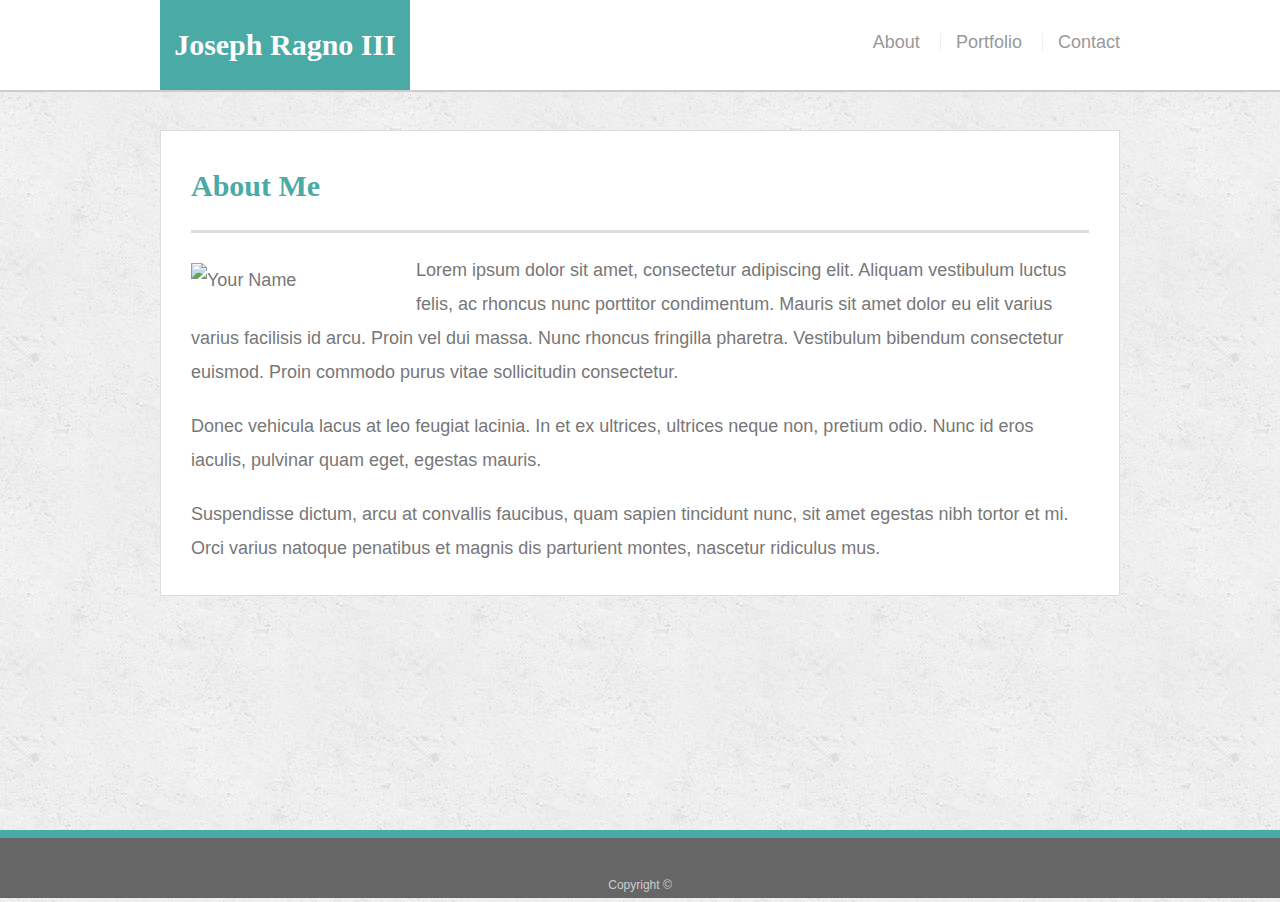
==== commit a4ce7f6b: "added photo" ====
--- a/index.html
+++ b/index.html
@@ -25,24 +25,24 @@
     <div id="main-container" class="container">
       <section class="main-section">
         <h1>About Me</h1>
-  
-        <img src="assets/images/cat.jpg" class="auth-image" alt="Your Name">
-  
+
+        <img src="assets/images/headshot.jpg" class="auth-image" alt="Your Name">
+
         <p>Lorem ipsum dolor sit amet, consectetur adipiscing elit. Aliquam vestibulum luctus felis, ac rhoncus nunc porttitor condimentum. Mauris sit amet dolor eu elit varius varius facilisis id arcu. Proin vel dui massa. Nunc rhoncus fringilla pharetra. Vestibulum bibendum consectetur euismod. Proin commodo purus vitae sollicitudin consectetur.</p>
-  
+
         <p>Donec vehicula lacus at leo feugiat lacinia. In et ex ultrices, ultrices neque non, pretium odio. Nunc id eros iaculis, pulvinar quam eget, egestas mauris.</p>
-  
+
         <p>Suspendisse dictum, arcu at convallis faucibus, quam sapien tincidunt nunc, sit amet egestas nibh tortor et mi. Orci varius natoque penatibus et magnis dis parturient montes, nascetur ridiculus mus.</p>
-  
+
       </section>
-  
+
       <div class="push"></div>
     </div>
   </div>
 
   <footer>
     <div class="container">
-      Copyright &copy; 
+      Copyright &copy;
     </div>
   </footer>
 </body>
--- a/assets/css/style.css
+++ b/assets/css/style.css
@@ -5,73 +5,31 @@
   color: #777;
   background: url("../images/concrete_seamless.png");
  }
- 
+
  * {
   box-sizing: border-box;
  }
-
- /* sticky footer styling */
-
-/* https://css-tricks.com/snippets/css/sticky-footer/ */
-
-html,
-body {
-  height: 100%;
-}
-
-.wrapper {
-  height: auto !important;
-  height: 100%;
-  min-height: 100%;
-  margin: 0 auto -105px;
-}
-
-footer,
-.push {
-  height: 105px;
-}
-
-/* end sticky footer styling */
-
-/* start hover styling */
-
-#logo:hover,
-input[type=submit]:hover {
-  background: #5e7f7e;
-}
-
-nav a:hover {
-  color: #5e7f7e;
-}
-
-.social:hover {
-  cursor: pointer;
-  opacity: 0.8;
-}
-
-/* end hover styling */
-
  
  /* general */
- 
+
  .container {
   width: 100%;
   max-width: 960px;
   margin: 0 auto;
   clear: both;
  }
- 
+
  h1,
  h2,
  h3,
  p {
   margin-bottom: 20px;
  }
- 
+
  p:last-child {
   margin-bottom: 0;
  }
- 
+
  h1,
  h2,
  h3 {
@@ -79,21 +37,21 @@
   font-weight: 700;
   color: #4aaaa5;
  }
- 
+
  h1 {
   padding-bottom: 20px;
   font-size: 30px;
   line-height: 49px;
   border-bottom: 3px solid #ddd;
  }
- 
+
  h2,
  h3 {
   font-size: 22px;
  }
- 
+
  /* header */
- 
+
  #masthead {
   position: fixed;
   z-index: 99;
@@ -104,7 +62,7 @@
   background: #fff;
   border-bottom: 2px solid #ccc;
  }
- 
+
  #logo {
   float: left;
   width: 250px;
@@ -118,12 +76,12 @@
   text-decoration: none;
   background: #4aaaa5;
  }
- 
+
  nav {
   float: right;
   margin-top: 25px;
  }
- 
+
  nav a {
   display: inline-block;
   padding-left: 15px;
@@ -133,13 +91,13 @@
   text-decoration: none;
   border-left: 1px solid #efefef;
  }
- 
+
  nav a:first-child {
   border-left: 0 none;
  }
- 
+
  /* footer */
- 
+
  footer {
   padding: 30px 0;
   clear: both;
@@ -151,7 +109,7 @@
   border-top: 8px solid #4aaaa5;
   height: 50px;
  }
- 
+
  h3, h2 {
   padding-bottom: 20px;
   margin-bottom: 15px;
@@ -191,14 +149,14 @@
 }
 
 
- 
+
  /* main */
- 
+
  #main-container {
   padding-top: 130px;
   min-height: calc(100vh - 70px);
  }
- 
+
  .main-section {
   float: left;
   width: 100%;
@@ -208,9 +166,9 @@
   background: #fff;
   border: 1px solid #ddd;
  }
- 
+
  /* portfolio page */
- 
+
  .work {
   position: relative;
   float: left;
@@ -218,17 +176,17 @@
   margin: 20px 0 25px;
   overflow: auto;
  }
- 
+
  .work:nth-child(even) {
   margin-right: 40px;
  }
- 
+
  .work img {
   width: 100%;
   border: 0 none;
   opacity: 0.8;
  }
- 
+
  .work h3 {
   position: absolute;
   bottom: 20px;
@@ -242,7 +200,7 @@
   background: #4aaaa5;
   border-bottom: 0;
  }
- 
+
  .auth-image {
   float: left;
   width: 200px;
@@ -250,17 +208,17 @@
   margin-top: 10px;
   margin-right: 25px;
  }
- 
+
  /* contact page */
- 
+
  #contact-form ul {
   margin-bottom: 20px;
  }
- 
+
  #contact-form li {
   margin-bottom: 10px;
  }
- 
+
  label,
  input[type=text],
  input[type=email],
@@ -268,7 +226,7 @@
   display: block;
   width: 100%;
  }
- 
+
  input[type=text],
  input[type=email],
  textarea {
@@ -277,11 +235,11 @@
   font-size: 14px;
   border: 1px solid #ddd;
  }
- 
+
  textarea {
   height: 200px;
  }
- 
+
  input[type=submit] {
   padding: 10px 30px;
   font-size: 18px;
@@ -290,77 +248,77 @@
   background: #4aaaa5;
   border: 0 none;
  }
- 
+
  @media only screen and (max-width: 640px) {
   #masthead {
       position: static;
       margin-bottom: 20px;
   }
- 
+
   .container {
       padding: 0;
   }
- 
+
   #logo, .work, .auth-image {
       width: 100%;
   }
- 
+
   nav {
       text-align: center;
       width: 100%;
       margin: 15px 0;
   }
- 
+
   #main-container {
       padding-top: 0;
   }
  }
- 
+
  @media only screen and (max-width: 768px) {
   .main-section, .sidebar {
       max-width: 100%;
   }
- 
+
   #main-container {
       overflow: auto;
   }
- 
+
   .sidebar {
       margin-bottom: 40px;
   }
- 
+
   .work {
       width: 47%;
       margin-bottom: 10px;
       margin-right:0;
       float: right 0;
   }
-  
+
   .auth-image {
       width: 50%;
   }
  }
- 
+
  @media only screen and (max-width: 980px) {
   .container {
         padding: 0 20px;
         max-width: 768px;
   }
- 
+
   #main-container {
       padding-top: 130px;
   }
- 
+
   .main-section {
       max-width: 420px;
   }
- 
+
   .work {
       width: 100%
   }
- 
+
   .auth-image {
       width: 100%;
       margin-bottom: 20px;
   }
- }+ }
